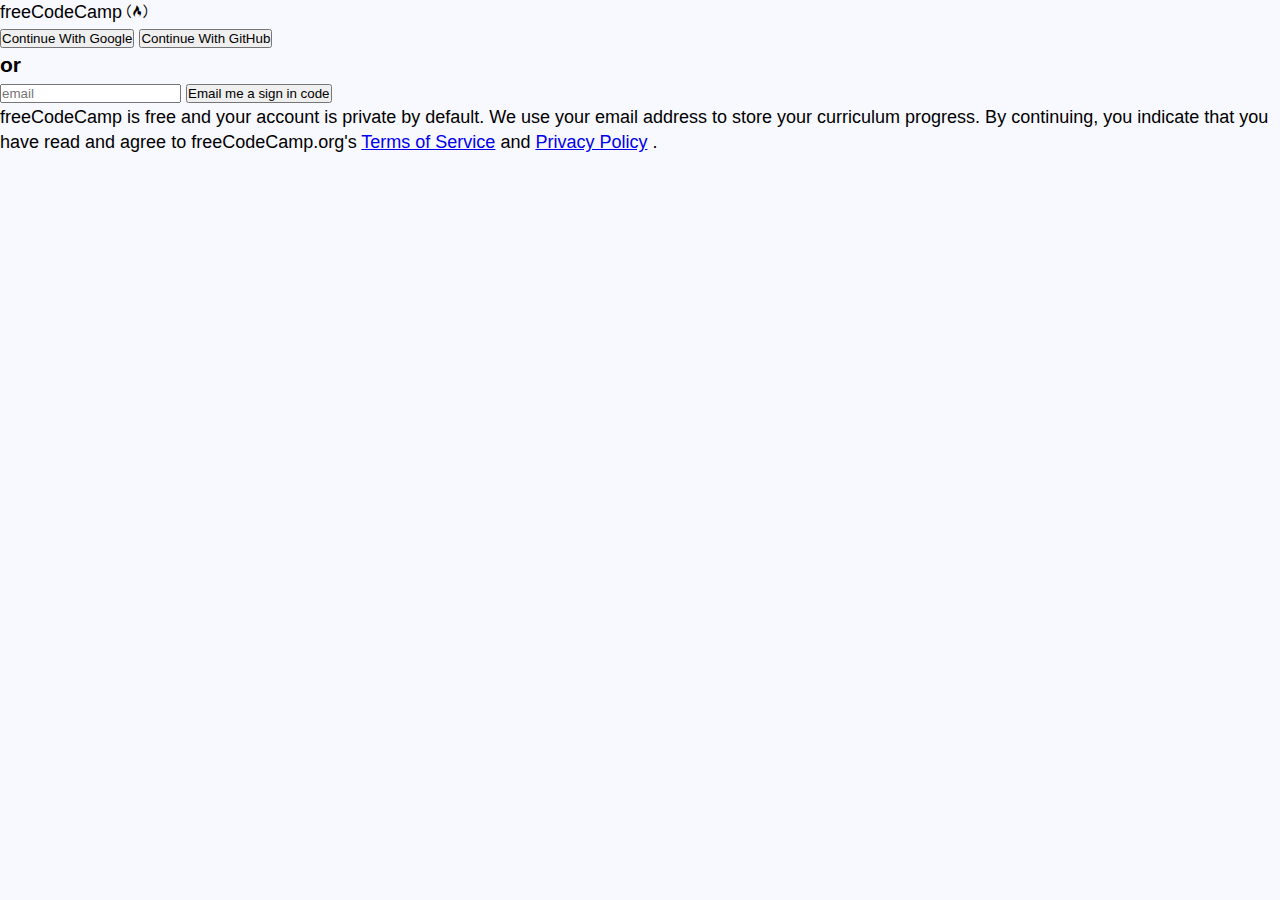
==== signin.html @ fa1dedf2 "saving to github" ====
<!DOCTYPE html>
<html lang="en">
<head>
    <meta charset="UTF-8">
    <meta http-equiv="X-UA-Compatible" content="IE=edge">
    <meta name="viewport" content="width=device-width, initial-scale=1.0">
    <link rel="stylesheet" href="style.css">
    <link rel="stylesheet" href="https://cdnjs.cloudflare.com/ajax/libs/font-awesome/6.1.0/css/all.min.css">
    <title>Sign in to freeCodeCamp</title>
</head>
<body>
    
    <header>

        <div>
            <span>freeCodeCamp</span>
            <i class="fa-brands fa-free-code-camp"></i>
        </div>

    </header>
    <div class="main">
        <div class="btn-1">
            <button>Continue With Google</button>
            <button>Continue With GitHub</button>
            <h3>or</h3>
        </div>

        <div class="btn-2">
            <input type="text" name="box" placeholder="email">
            <button>Email me a sign in code</button>
        </div>
        <p>
            freeCodeCamp is free and your account is private by default. We use your email address to store your curriculum progress. By continuing, you indicate that you have read and agree to freeCodeCamp.org's 
            <a href="https://www.freecodecamp.org/terms">Terms of Service</a>
            and
            <a href="https://www.freecodecamp.org/privacy">Privacy Policy</a>
            .
        </p>
    </div>
</body>
</html>
---- style.css ----
* {
    margin: 0;
    padding: 0;
    box-sizing: border-box;
}

body {
    background-color: ghostwhite;
    font-family: sans-serif;
    font-size: 18px;
    line-height: 1.4;
}
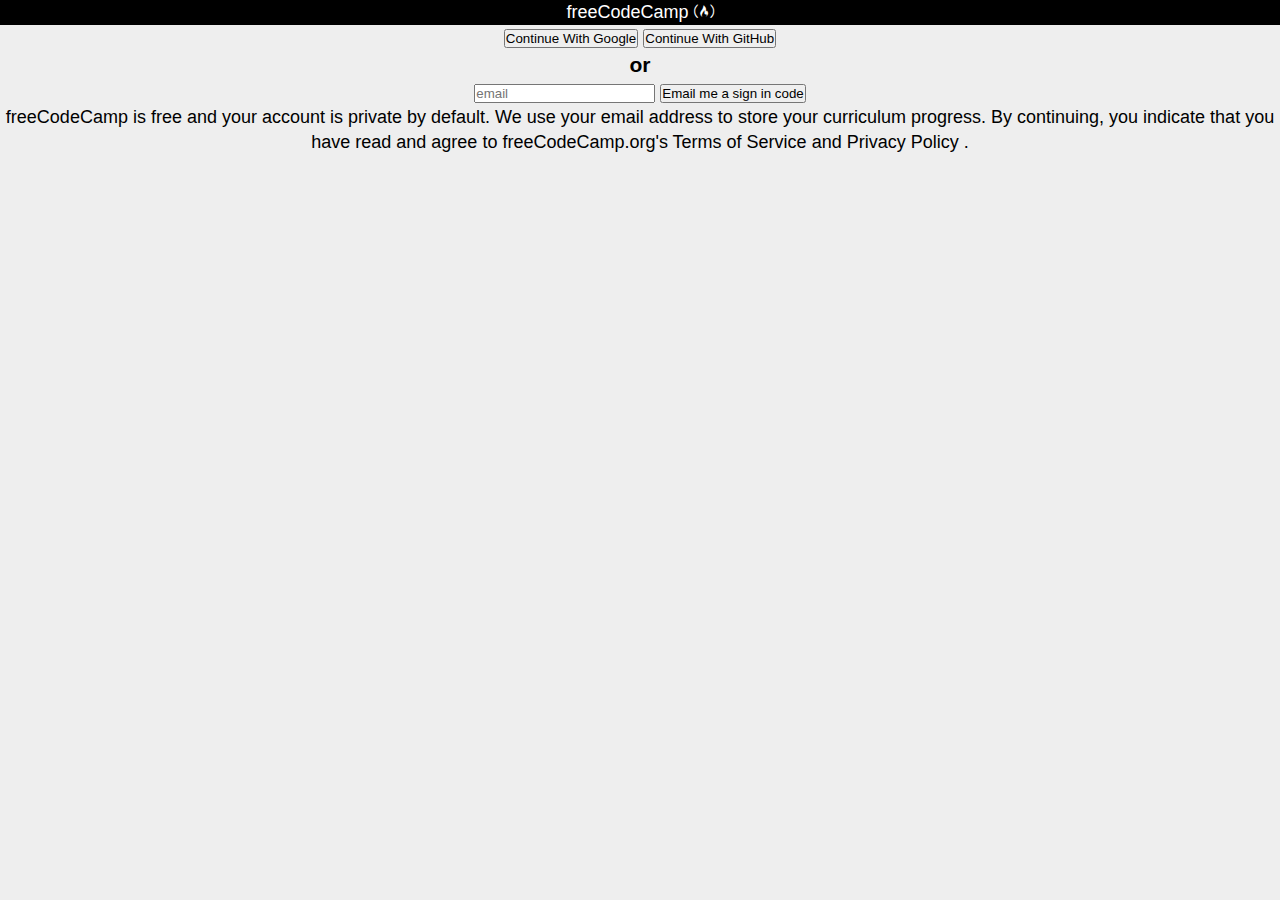
==== commit 15e0d78c: "saving to github" ====
--- a/signin.html
+++ b/signin.html
@@ -12,7 +12,7 @@
     
     <header>
 
-        <div>
+        <div class="icon">
             <span>freeCodeCamp</span>
             <i class="fa-brands fa-free-code-camp"></i>
         </div>
--- a/style.css
+++ b/style.css
@@ -1,12 +1,53 @@
+/* element styling */
 * {
     margin: 0;
     padding: 0;
     box-sizing: border-box;
 }
-
+#page-header {
+    position: relative;
+}
 body {
-    background-color: ghostwhite;
+    background-color: #eee;
     font-family: sans-serif;
     font-size: 18px;
     line-height: 1.4;
+}
+header {
+    background-color: black;
+    top: 0;
+    min-height: 25px;
+    padding: 0px 0px;
+    width: 100%;
+    display: flex;
+    justify-content: space-around;
+    align-items: right;   
+}
+span {
+    color: white;
+}
+li {
+    list-style: none;
+}
+a {
+    color: black;
+    text-decoration: none;
+}
+h1 {
+    font-weight: 700;
+    margin: 0.6rem 0;
+}
+nav {
+    width: 100vw;
+    display: flex;
+    flex-direction: row;
+    justify-content: space-around;
+    margin-bottom: 15px;
+}
+.icon {
+    color: white;
+}
+.main {
+    display: block;
+    text-align: center;
 }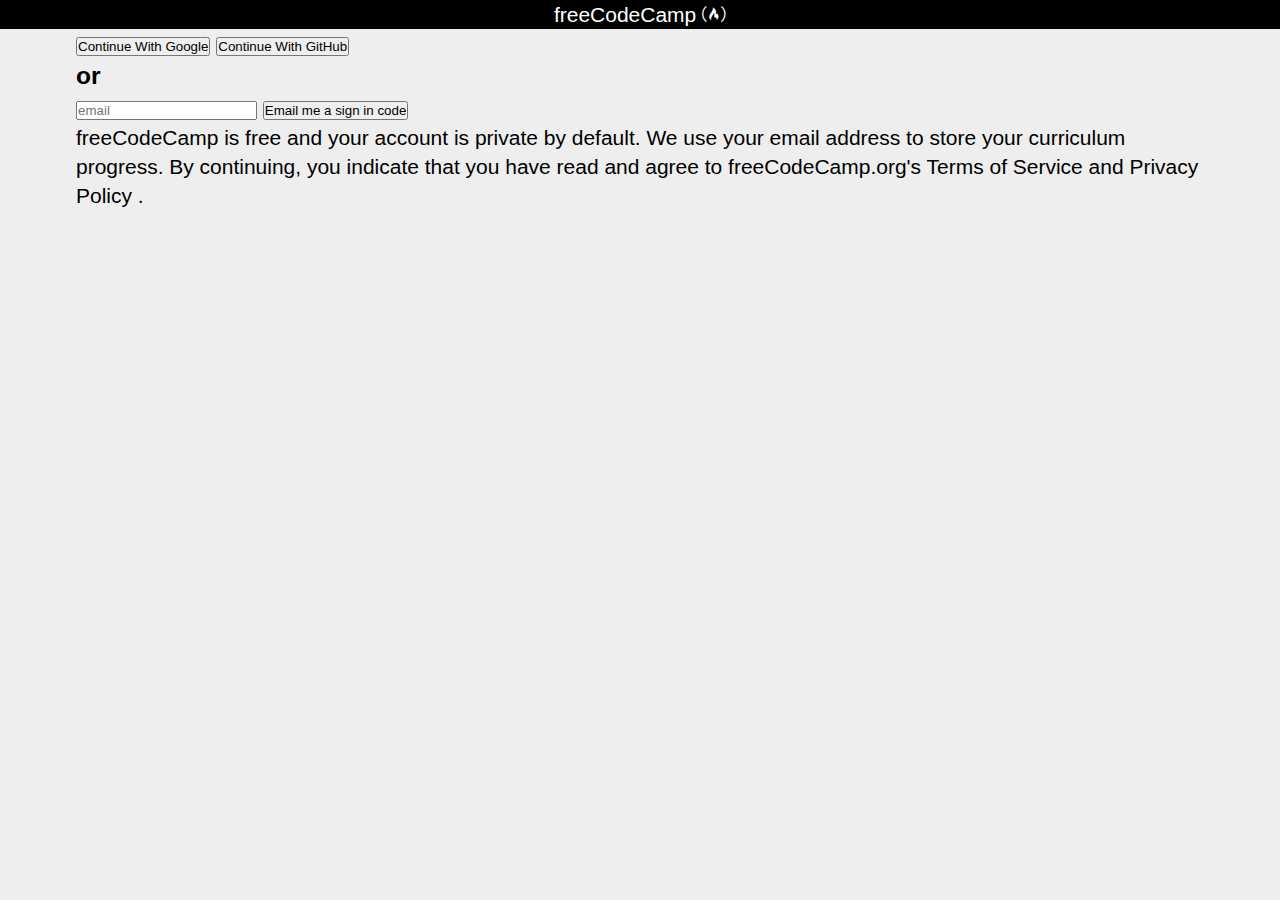
==== commit 7ce1b0a5: "saving to github" ====
--- a/signin.html
+++ b/signin.html
@@ -18,7 +18,7 @@
         </div>
 
     </header>
-    <div class="main">
+    <div class="container">
         <div class="btn-1">
             <button>Continue With Google</button>
             <button>Continue With GitHub</button>
--- a/style.css
+++ b/style.css
@@ -4,14 +4,20 @@
     padding: 0;
     box-sizing: border-box;
 }
-#page-header {
-    position: relative;
-}
+
 body {
     background-color: #eee;
-    font-family: sans-serif;
-    font-size: 18px;
+    font-family: 'Roboto' , sans-serif;
+    font-size: 1.312rem;
     line-height: 1.4;
+    font-weight: 400;
+}
+section {
+    padding: 1.5rem 0;
+}
+.container {
+    margin-inline: auto;
+    width: min(90%, 70.5rem);
 }
 header {
     background-color: black;
@@ -21,7 +27,8 @@
     width: 100%;
     display: flex;
     justify-content: space-around;
-    align-items: right;   
+    align-items: right; 
+      
 }
 span {
     color: white;
@@ -38,16 +45,18 @@
     margin: 0.6rem 0;
 }
 nav {
-    width: 100vw;
+    width: 80vw;
     display: flex;
     flex-direction: row;
     justify-content: space-around;
-    margin-bottom: 15px;
+    margin-bottom: 10px;
 }
 .icon {
     color: white;
 }
-.main {
-    display: block;
-    text-align: center;
+.box {
+    margin-left: -13rem;
+}
+.box-3 {
+    margin-right: -20rem;
 }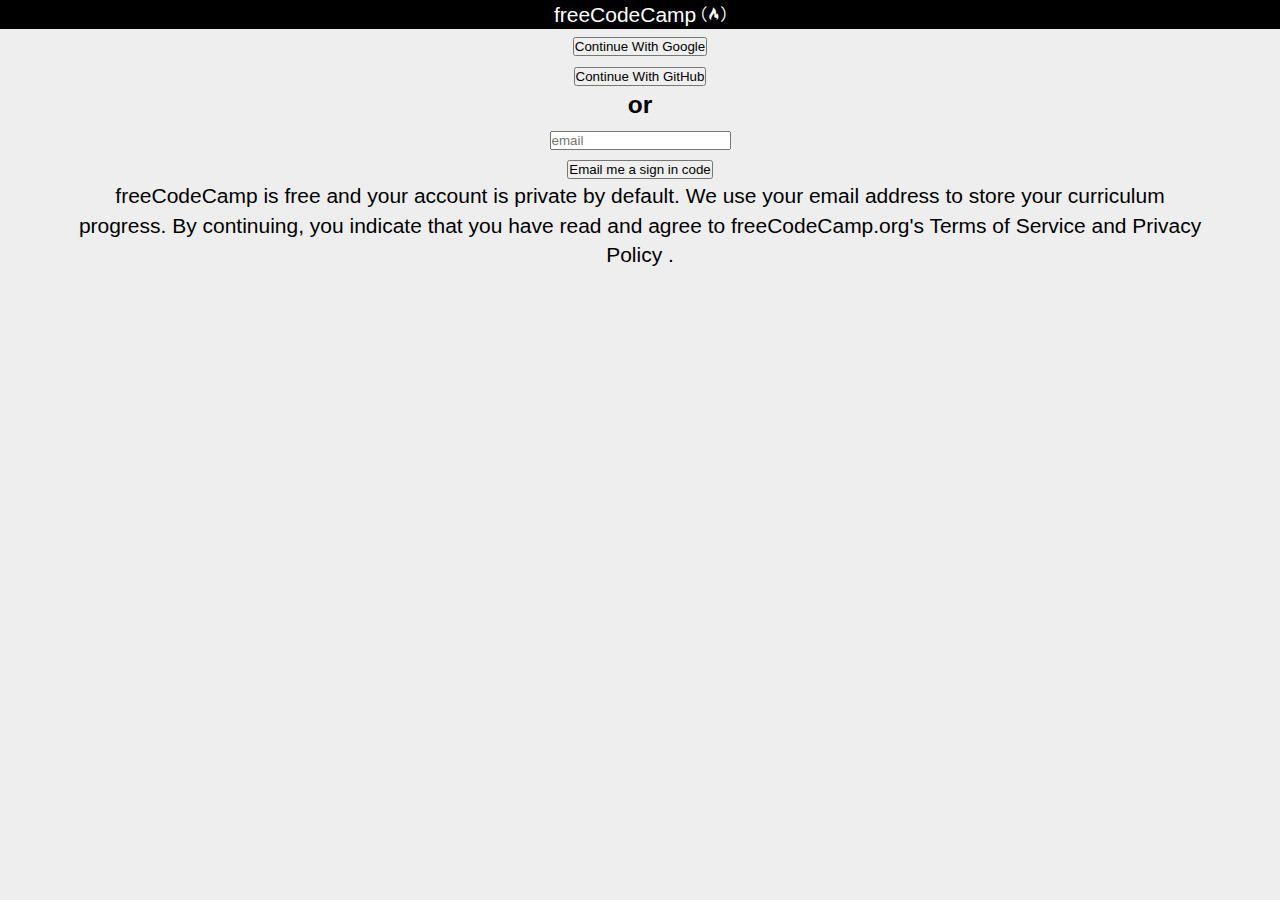
==== commit 726fe3d6: "saving to github" ====
--- a/signin.html
+++ b/signin.html
@@ -20,15 +20,26 @@
     </header>
     <div class="container">
         <div class="btn-1">
-            <button>Continue With Google</button>
-            <button>Continue With GitHub</button>
+            <div>
+                <button>Continue With Google</button>
+            </div>
+            <div>
+                <button>Continue With GitHub</button>
+            </div>
             <h3>or</h3>
         </div>
 
         <div class="btn-2">
-            <input type="text" name="box" placeholder="email">
-            <button>Email me a sign in code</button>
+            <div>
+                <input type="text" name="box" placeholder="email">
+            </div>
+        
+            <div>
+                <button>Email me a sign in code</button>
+            </div>
         </div>
+
+
         <p>
             freeCodeCamp is free and your account is private by default. We use your email address to store your curriculum progress. By continuing, you indicate that you have read and agree to freeCodeCamp.org's 
             <a href="https://www.freecodecamp.org/terms">Terms of Service</a>
--- a/style.css
+++ b/style.css
@@ -15,10 +15,6 @@
 section {
     padding: 1.5rem 0;
 }
-.container {
-    margin-inline: auto;
-    width: min(90%, 70.5rem);
-}
 header {
     background-color: black;
     top: 0;
@@ -28,7 +24,7 @@
     display: flex;
     justify-content: space-around;
     align-items: right; 
-      
+    margin-block: auto;
 }
 span {
     color: white;
@@ -36,9 +32,15 @@
 li {
     list-style: none;
 }
+li:hover {
+    color: #eee;
+}
 a {
     color: black;
     text-decoration: none;
+}
+a:hover {
+    color: #eee;
 }
 h1 {
     font-weight: 700;
@@ -49,14 +51,114 @@
     display: flex;
     flex-direction: row;
     justify-content: space-around;
-    margin-bottom: 10px;
+   
+}
+footer {
+    background-color: #d0d0d5;
+}
+.container {
+    margin-inline: auto;
+    width: min(90%, 70.5rem);
+    text-align: center;
+    justify-content: center;
 }
 .icon {
     color: white;
 }
 .box {
-    margin-left: -13rem;
+    margin-left: -7.5rem;
+    background-color: #3b3b4f;
+    
 }
 .box-3 {
     margin-right: -20rem;
+}
+.add-effect1 {
+    background-color: black;
+    color: white;
+    border-radius: 0;
+    font-weight: 700;
+    text-transform: capitalize;
+    padding: 0.5rem;
+    cursor: pointer;
+    border: 1px solid white;
+    margin-inline: auto;
+}
+.add-effect2 {
+    background-color: #feac32;
+    color: black;
+    border-radius: 0;
+    font-weight: 700;
+    text-transform: capitalize;
+    padding: 0.5rem;
+    cursor: pointer;
+    border: 3px solid #feac32;
+    margin-inline: auto;
+    padding: 8px;
+}
+.add-effect2:hover {
+    background-color: #fecc4c;
+}
+
+.inline {
+    text-decoration: underline;
+}
+.inline:hover {
+    color: #1b1b32;
+}
+.sign-in {
+    margin: 0 auto;
+    max-height: 100%;
+    max-width: 300px;
+    padding: 10px;
+    width: 100%;
+    font-weight: 700;
+    border: 3px solid #feac32;
+    background-color: #feac32;
+    cursor: pointer;
+    margin-bottom: 2rem;
+}
+.sign-in:hover {
+    background-color: #fecc4c;
+}
+
+.class1, 
+.class2,
+.class3,
+.class4,
+.class5,
+.class6,
+.class7,
+.class8,
+.class9,
+.class10,
+.class11,
+.class12 {
+    margin: 0 auto;
+    max-height: 100%;
+    max-width: 600px;
+    padding: 10px;
+    width: 100%;
+    font-weight: 700;
+    cursor: pointer;
+    border: 4px solid ;
+    background-color: #d0d0d5;
+    color: #1b1b32;
+    line-height: 1.3;
+    margin-bottom: 2rem;
+}
+.class1:hover, 
+.class2:hover,
+.class3:hover,
+.class4:hover,
+.class5:hover,
+.class6:hover,
+.class7:hover,
+.class8:hover,
+.class9:hover,
+.class10:hover,
+.class11:hover,
+.class12 :hover {
+    color: #eee;
+    background-color: #1b1b32;
 }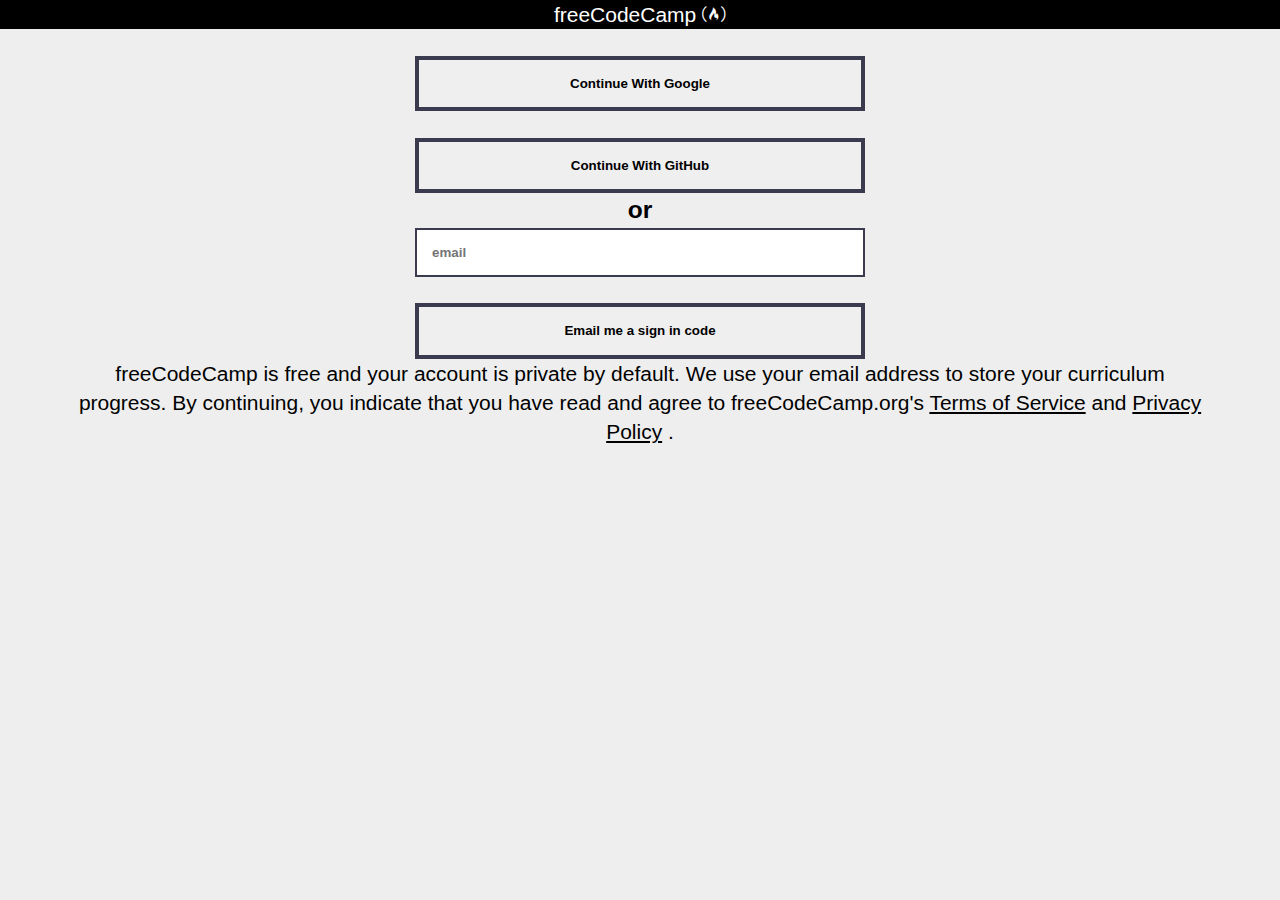
==== commit f8a181b8: "saving to github" ====
--- a/signin.html
+++ b/signin.html
@@ -18,33 +18,33 @@
         </div>
 
     </header>
+    
     <div class="container">
-        <div class="btn-1">
             <div>
-                <button>Continue With Google</button>
+                <button class="btn-1">Continue With Google</button>
             </div>
             <div>
-                <button>Continue With GitHub</button>
+                <button class="btn-1">Continue With GitHub</button>
             </div>
-            <h3>or</h3>
-        </div>
+            <div class="divider">
+                <h3>or</h3>
+            </div>
 
-        <div class="btn-2">
             <div>
-                <input type="text" name="box" placeholder="email">
+                <input class="btn-2" type="text" name="box" placeholder="email">
             </div>
         
             <div>
-                <button>Email me a sign in code</button>
+                <button class="btn-1">Email me a sign in code</button>
             </div>
-        </div>
+    
 
 
         <p>
             freeCodeCamp is free and your account is private by default. We use your email address to store your curriculum progress. By continuing, you indicate that you have read and agree to freeCodeCamp.org's 
-            <a href="https://www.freecodecamp.org/terms">Terms of Service</a>
+            <a class="col" href="https://www.freecodecamp.org/terms">Terms of Service</a>
             and
-            <a href="https://www.freecodecamp.org/privacy">Privacy Policy</a>
+            <a class="col" href="https://www.freecodecamp.org/privacy">Privacy Policy</a>
             .
         </p>
     </div>
--- a/style.css
+++ b/style.css
@@ -56,6 +56,16 @@
 footer {
     background-color: #d0d0d5;
 }
+/* class styling */
+
+.split {
+    display: block;
+    margin-block-start: 1.67em;
+    margin-block-end: 1.67em;
+    margin-inline-start: 0px;
+    margin-inline-end: 0px;
+    margin: 10px 0;
+}
 .container {
     margin-inline: auto;
     width: min(90%, 70.5rem);
@@ -66,9 +76,10 @@
     color: white;
 }
 .box {
-    margin-left: -7.5rem;
+    margin-left: -5rem;
     background-color: #3b3b4f;
-    
+    color: #fff;
+    border-color: #3b3b4f;
 }
 .box-3 {
     margin-right: -20rem;
@@ -161,4 +172,42 @@
 .class12 :hover {
     color: #eee;
     background-color: #1b1b32;
-}+}
+
+.btn-1 {
+    margin: 0 auto;
+    max-height: 100%;
+    max-width: 450px;
+    padding: 15px;
+    width: 100%;
+    font-weight: 700;
+    cursor: pointer;
+    border: 4px solid #3b3b4f;
+    margin-top: 2em;
+    line-height: 1.3;
+    
+}
+.btn-1:hover {
+    background-color: #1b1b32;
+    color: #eee;
+}
+.btn-2 {
+    margin: 0 auto;
+    max-height: 100%;
+    max-width: 450px;
+    padding: 15px;
+    width: 100%;
+    font-weight: 700;
+    cursor: pointer;
+    border: 2px solid #3b3b4f;
+}
+.col {
+    text-decoration: underline;
+}
+.col:hover {
+    text-decoration: none;
+    background-color: #d0d0d5;
+}
+.col1 {
+    font-weight: 50;
+}
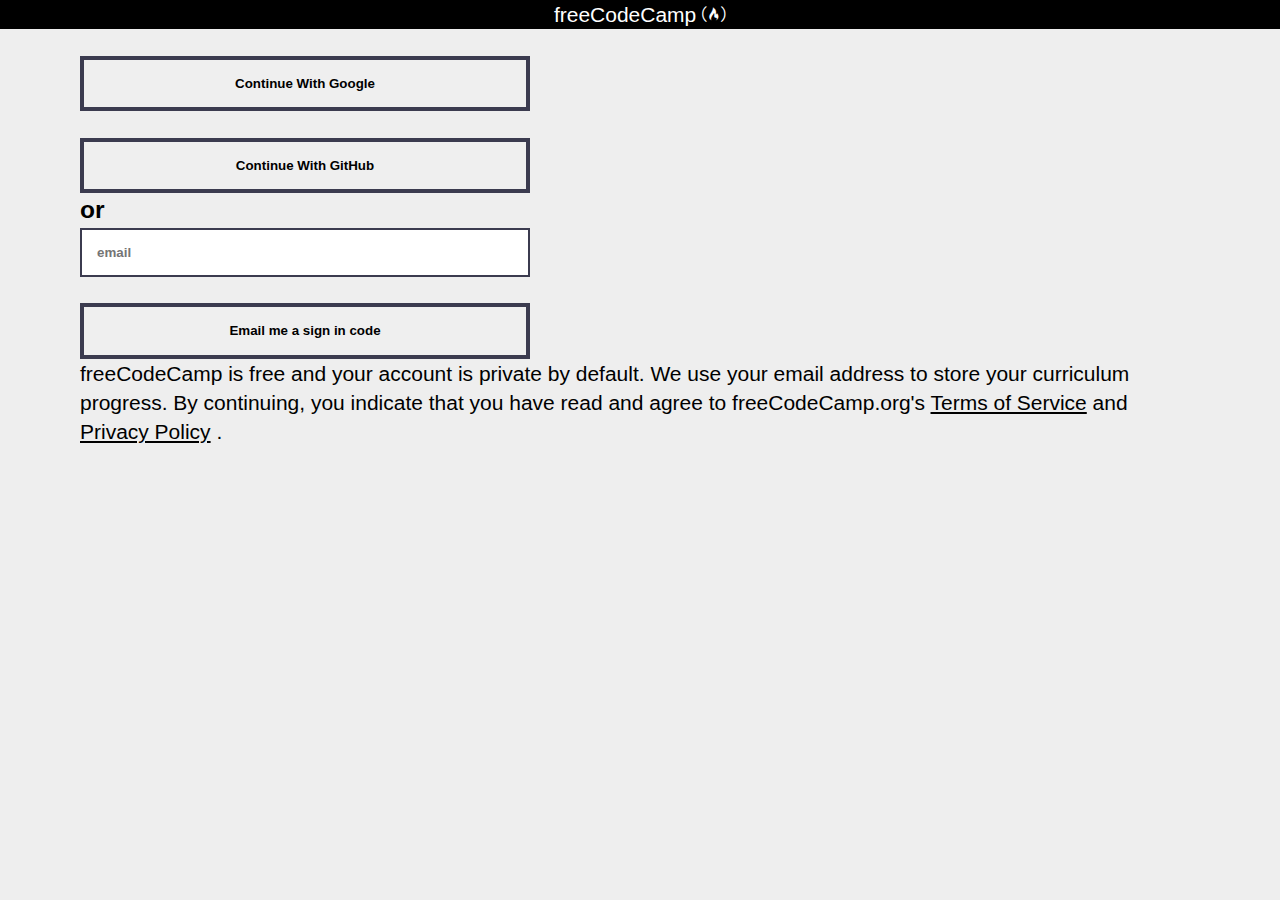
==== commit 606942d2: "saving to github" ====
--- a/signin.html
+++ b/signin.html
@@ -18,7 +18,7 @@
         </div>
 
     </header>
-    
+
     <div class="container">
             <div>
                 <button class="btn-1">Continue With Google</button>
@@ -31,7 +31,7 @@
             </div>
 
             <div>
-                <input class="btn-2" type="text" name="box" placeholder="email">
+                <input class="btn-2" type="email" name="box" placeholder="email">
             </div>
         
             <div>
--- a/style.css
+++ b/style.css
@@ -67,10 +67,11 @@
     margin: 10px 0;
 }
 .container {
-    margin-inline: auto;
+   /* margin-inline: auto;
     width: min(90%, 70.5rem);
     text-align: center;
-    justify-content: center;
+    justify-content: center;*/
+    padding: 0 5rem;
 }
 .icon {
     color: white;
@@ -133,18 +134,8 @@
     background-color: #fecc4c;
 }
 
-.class1, 
-.class2,
-.class3,
-.class4,
-.class5,
-.class6,
-.class7,
-.class8,
-.class9,
-.class10,
-.class11,
-.class12 {
+.class1 
+ {
     margin: 0 auto;
     max-height: 100%;
     max-width: 600px;
@@ -158,18 +149,8 @@
     line-height: 1.3;
     margin-bottom: 2rem;
 }
-.class1:hover, 
-.class2:hover,
-.class3:hover,
-.class4:hover,
-.class5:hover,
-.class6:hover,
-.class7:hover,
-.class8:hover,
-.class9:hover,
-.class10:hover,
-.class11:hover,
-.class12 :hover {
+.class1:hover 
+ {
     color: #eee;
     background-color: #1b1b32;
 }
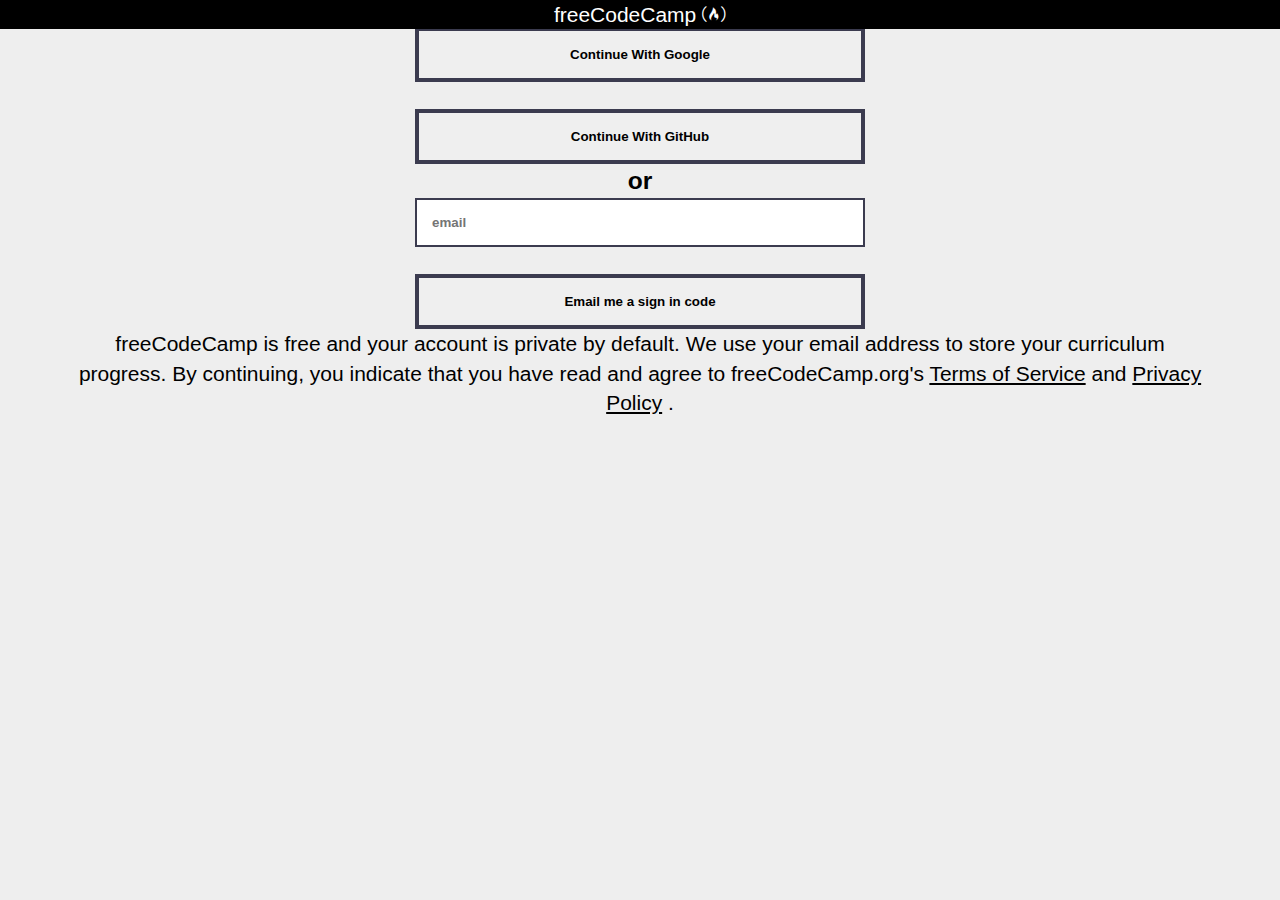
==== commit 551648a6: "saving to github" ====
--- a/signin.html
+++ b/signin.html
@@ -21,21 +21,24 @@
 
     <div class="container">
             <div>
-                <button class="btn-1">Continue With Google</button>
+                <button type="submit" class="btn-1">Continue With Google</button>
             </div>
             <div>
-                <button class="btn-1">Continue With GitHub</button>
+                <button type="submit" class="btn-1">Continue With GitHub</button>
             </div>
             <div class="divider">
                 <h3>or</h3>
             </div>
 
-            <div>
-                <input class="btn-2" type="email" name="box" placeholder="email">
-            </div>
+            <form>
+                <label for="email">
+                    <input class="btn-2" type="email" name="email" placeholder="email">
+                </label>
+                
+            </form>
         
             <div>
-                <button class="btn-1">Email me a sign in code</button>
+                <button type="submit" class="btn-1">Email me a sign in code</button>
             </div>
     
 
--- a/style.css
+++ b/style.css
@@ -19,13 +19,15 @@
     background-color: black;
     top: 0;
     min-height: 25px;
-    padding: 0px 0px;
+    padding: 0px 15px;
     width: 100%;
     display: flex;
     justify-content: space-around;
     align-items: right; 
     margin-block: auto;
-}
+    position: fixed; 
+}
+
 span {
     color: white;
 }
@@ -50,8 +52,13 @@
     width: 80vw;
     display: flex;
     flex-direction: row;
-    justify-content: space-around;
-   
+    justify-content: space-around; 
+}
+@media (max-width:40.5rem) {
+    nav {
+        justify-content: flex-start;
+        gap: 3rem;
+    }
 }
 footer {
     background-color: #d0d0d5;
@@ -67,11 +74,21 @@
     margin: 10px 0;
 }
 .container {
-   /* margin-inline: auto;
+    margin-inline: auto;
     width: min(90%, 70.5rem);
     text-align: center;
-    justify-content: center;*/
-    padding: 0 5rem;
+    justify-content: center;
+    align-items: center;
+}
+.flex-container {
+    display: flex;
+    justify-content: center;
+    align-items: center;
+}
+.flex-item {
+    margin: 15px;
+    font-size: 18px;
+
 }
 .icon {
     color: white;
@@ -106,7 +123,7 @@
     cursor: pointer;
     border: 3px solid #feac32;
     margin-inline: auto;
-    padding: 8px;
+    
 }
 .add-effect2:hover {
     background-color: #fecc4c;
@@ -121,11 +138,11 @@
 .sign-in {
     margin: 0 auto;
     max-height: 100%;
-    max-width: 300px;
-    padding: 10px;
-    width: 100%;
-    font-weight: 700;
-    border: 3px solid #feac32;
+    max-width: 500px;
+    padding: 20px;
+    width: 100%;
+    font-weight: 900;
+    border: 2px solid #feac32;
     background-color: #feac32;
     cursor: pointer;
     margin-bottom: 2rem;
@@ -192,3 +209,12 @@
 .col1 {
     font-weight: 50;
 }
+.main {
+    display: block;
+}
+.container-flow {
+    margin: 0 auto;
+    max-width: 50rem;
+    padding: 0 1.5rem;
+    line-height: 2.0;
+}
